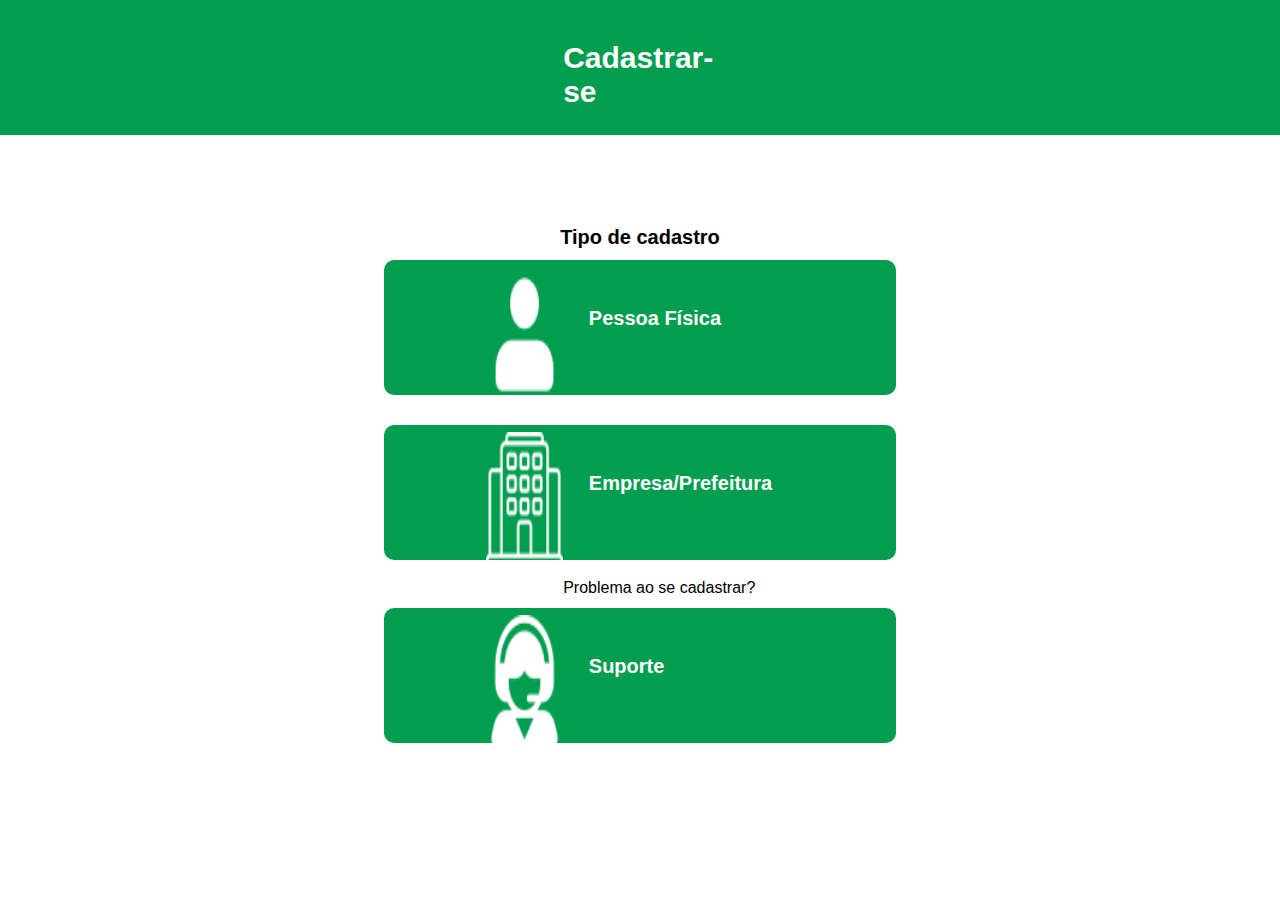
==== src/views/cadastre-se.html @ f5b8780c "initial commit, estrutura inicial do projeto" ====
<!DOCTYPE html>
<html lang="pt-br">
<head>
    <meta charset="UTF-8">
    <meta name="viewport" content="width=device-width, initial-scale=1.0">
    <link rel="shortcut icon" href="../img/icons/favicon.ico" type="image/x-icon">
    <link rel="stylesheet" href="../styles/cadastre-se.css">
    <title>Cadastre-se</title>
</head>
<body>
    <div class="container">
        <nav class="appBar">
            <h1 class="title_appBar">Cadastrar-se</h1>
        </nav>
        <div class="body_div_buttons">
            <div class="cont">
                <div class="title_cont_div">
                    <p>Tipo de cadastro</p>
                </div>
                <div class="button_acess">
                    <button class="bt">
                        <img class="img_button" src="../img/pessoa.png">
                        <h2 class="h2_button">Pessoa Física</h2>
                    </button>
                </div>
                <div class="button_acess">
                    <button class="bt">
                        <img class="img_button" src="../img/escritorio.png">
                        <h2 class="h2_button">Empresa/Prefeitura</h2>
                    </button>
                </div>
                <p class="position_suport">Problema ao se cadastrar?</p>
                <div class="button_acess">
                    <button class="bt">
                        <img class="img_button" src="../img/suporte-online.png">
                        <h2 class="h2_button">Suporte</h2>
                    </button>
                </div>
            </div>
        </div>
    </div>
</body>
</html>
---- src/styles/cadastre-se.css ----
*{
    padding: 0;
    margin: 0;
    font-family: Arial, Helvetica, sans-serif;
}

.container{
    width: 100%;
    box-sizing: border-box;
}

.appBar{
    width: 100%;
    height: 15vh;
    background-color: #029E4F;
}

.title_appBar{
    width: 13%;
    position: relative;
    top: 30%;
    left: 44%;
    font-size: 30px;
    color: white;
}

.body_div_buttons{
    width: 100%;
    height: 80vh;
}

.cont{
    width: 40%;
    height: 70vh;
    position: relative;
    left: 30%;
    top: 10%;
}

.title_cont_div{
    text-align: center;
    position: relative;
    top: 3%;
    font-size: 20px;
    font-weight: bold;
}

.button_acess{
    width: 100%;
    height: 15vh;
    margin-top: 30px;
}

.bt{
    width: 100%;
    height: 15vh;
    background-color: #029E4F;
    border: none;
    display: inline-flex;
    border-radius: 10px;
}

.img_button{
    width: 15%;
    position: relative;
    top: 5%;
    left: 20%;
}

.h2_button{
    color: white;
    position: relative;
    top: 35%;
    left: 25%;
}

.position_suport{
    position: relative;
    top: 3%;
    left: 35%;
}
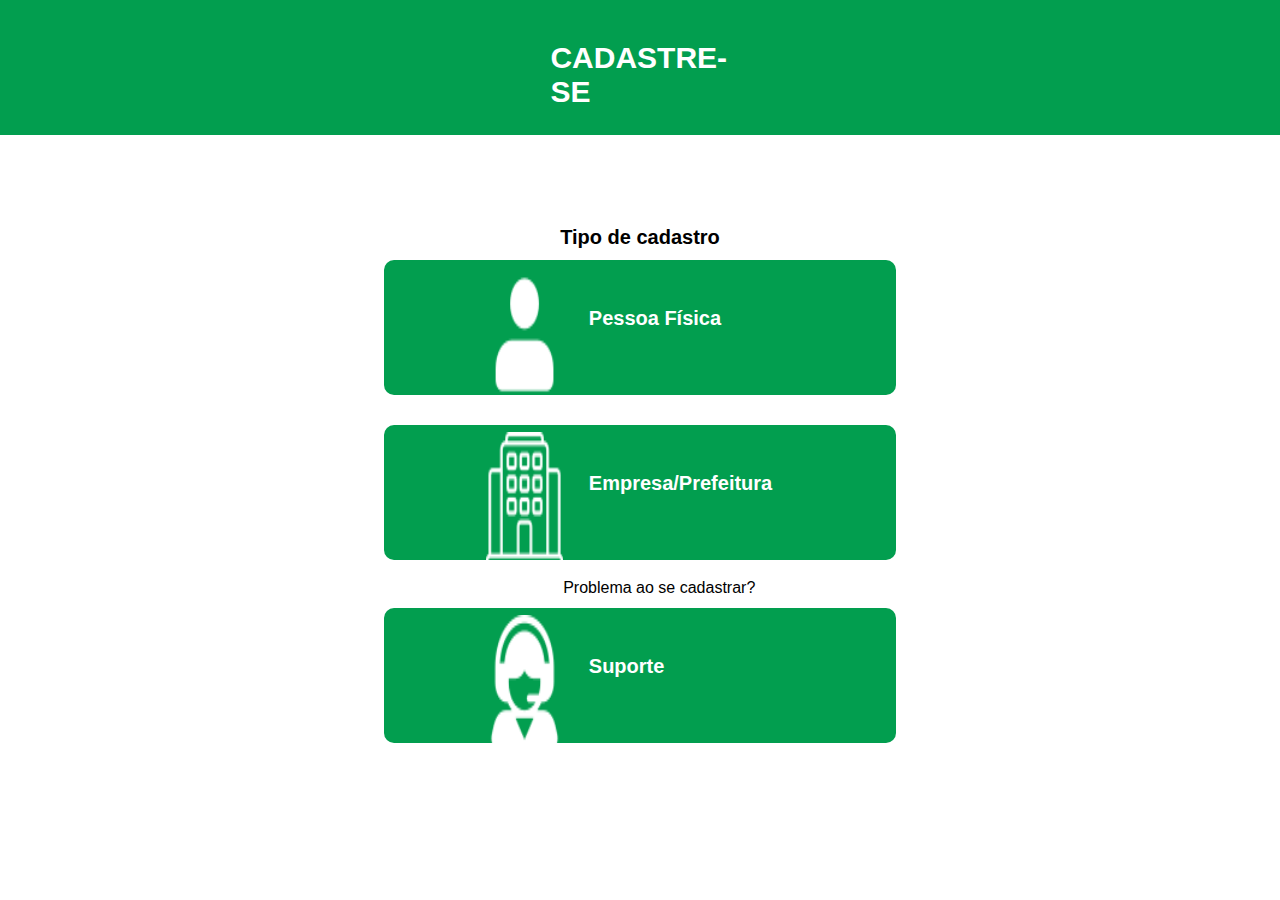
==== commit 16240f11: "Adicionado a tela de Empresas produção" ====
--- a/src/views/cadastre-se.html
+++ b/src/views/cadastre-se.html
@@ -10,7 +10,7 @@
 <body>
     <div class="container">
         <nav class="appBar">
-            <h1 class="title_appBar">Cadastrar-se</h1>
+            <h1 class="title_appBar">CADASTRE-SE</h1>
         </nav>
         <div class="body_div_buttons">
             <div class="cont">
--- a/src/styles/cadastre-se.css
+++ b/src/styles/cadastre-se.css
@@ -16,10 +16,10 @@
 }
 
 .title_appBar{
-    width: 13%;
+    width: 15%;
     position: relative;
     top: 30%;
-    left: 44%;
+    left: 43%;
     font-size: 30px;
     color: white;
 }
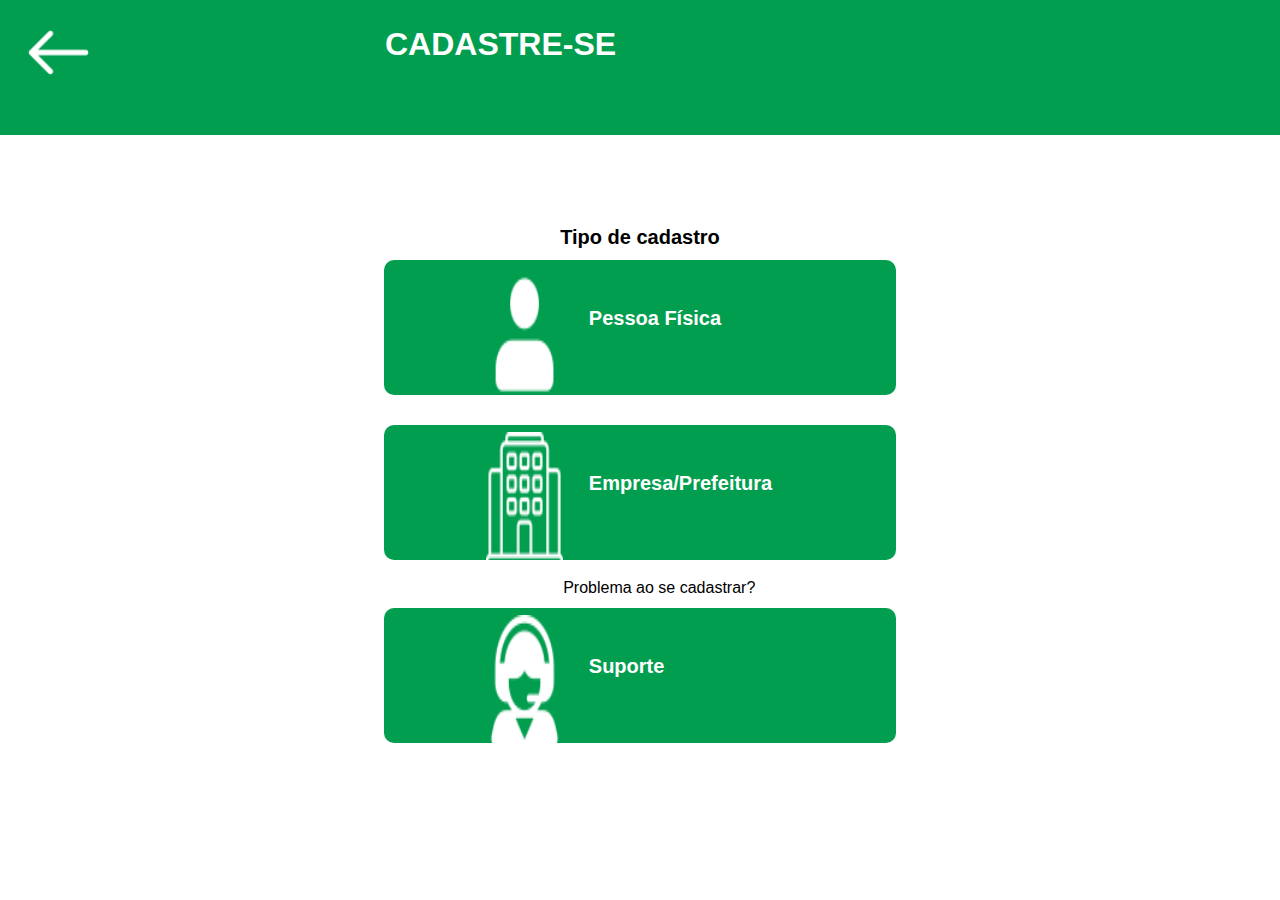
==== commit 26127867: "Views, JS, Style development" ====
--- a/src/views/cadastre-se.html
+++ b/src/views/cadastre-se.html
@@ -10,6 +10,7 @@
 <body>
     <div class="container">
         <nav class="appBar">
+            <img class="image_voltar_appBar" src="../img/de-volta.png" onclick="BackInIndex()">
             <h1 class="title_appBar">CADASTRE-SE</h1>
         </nav>
         <div class="body_div_buttons">
@@ -18,26 +19,30 @@
                     <p>Tipo de cadastro</p>
                 </div>
                 <div class="button_acess">
-                    <button class="bt">
+                    <button class="bt" onclick="CadastroPF()">
                         <img class="img_button" src="../img/pessoa.png">
                         <h2 class="h2_button">Pessoa Física</h2>
                     </button>
                 </div>
                 <div class="button_acess">
-                    <button class="bt">
+                    <button class="bt" onclick="CadastroEP()">
                         <img class="img_button" src="../img/escritorio.png">
                         <h2 class="h2_button">Empresa/Prefeitura</h2>
                     </button>
                 </div>
                 <p class="position_suport">Problema ao se cadastrar?</p>
                 <div class="button_acess">
-                    <button class="bt">
+                    <button class="bt" onclick="Suporte()">
                         <img class="img_button" src="../img/suporte-online.png">
                         <h2 class="h2_button">Suporte</h2>
                     </button>
                 </div>
             </div>
         </div>
+        <script src="../js/cadastro_pf.js"></script>
+        <script src="../js/cadastro_e_p.js"></script>
+        <script src="../js/suporte.js"></script>
+        <script src="../js/cadastre_se.js"></script>
     </div>
 </body>
 </html>--- a/src/styles/cadastre-se.css
+++ b/src/styles/cadastre-se.css
@@ -13,15 +13,22 @@
     width: 100%;
     height: 15vh;
     background-color: #029E4F;
+    display: flex;
+}
+
+.image_voltar_appBar{
+    position: relative;
+    top: 15%;
+    left: 2%;
+    height: 65px;
+    width: 65px;
 }
 
 .title_appBar{
-    width: 15%;
-    position: relative;
-    top: 30%;
-    left: 43%;
-    font-size: 30px;
+    font-size: 32px;
     color: white;
+    margin-left: 25%;
+    margin-top: 2%;
 }
 
 .body_div_buttons{
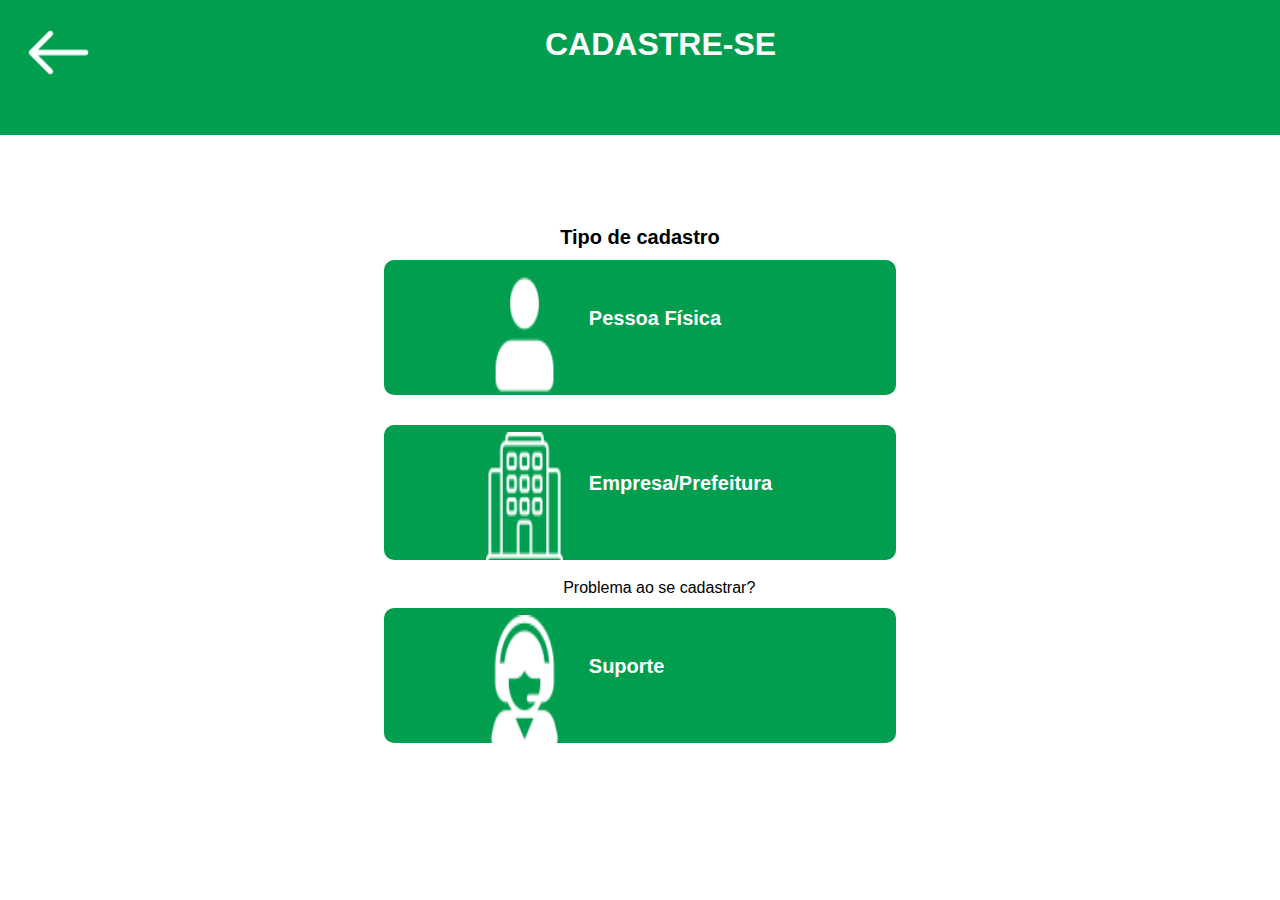
==== commit ad98223f: "Modificação de redirecionamento, e continuação dev telas" ====
--- a/src/views/cadastre-se.html
+++ b/src/views/cadastre-se.html
@@ -10,7 +10,7 @@
 <body>
     <div class="container">
         <nav class="appBar">
-            <img class="image_voltar_appBar" src="../img/de-volta.png" onclick="BackInIndex()">
+            <img class="image_voltar_appBar" src="../img/de-volta.png" onclick="CadastraSeParaIndex()">
             <h1 class="title_appBar">CADASTRE-SE</h1>
         </nav>
         <div class="body_div_buttons">
@@ -39,10 +39,7 @@
                 </div>
             </div>
         </div>
-        <script src="../js/cadastro_pf.js"></script>
-        <script src="../js/cadastro_e_p.js"></script>
-        <script src="../js/suporte.js"></script>
-        <script src="../js/cadastre_se.js"></script>
+        <script src="../js/redirection.js"></script>
     </div>
 </body>
 </html>--- a/src/styles/cadastre-se.css
+++ b/src/styles/cadastre-se.css
@@ -27,7 +27,7 @@
 .title_appBar{
     font-size: 32px;
     color: white;
-    margin-left: 25%;
+    margin-left: 37.5%;
     margin-top: 2%;
 }
 
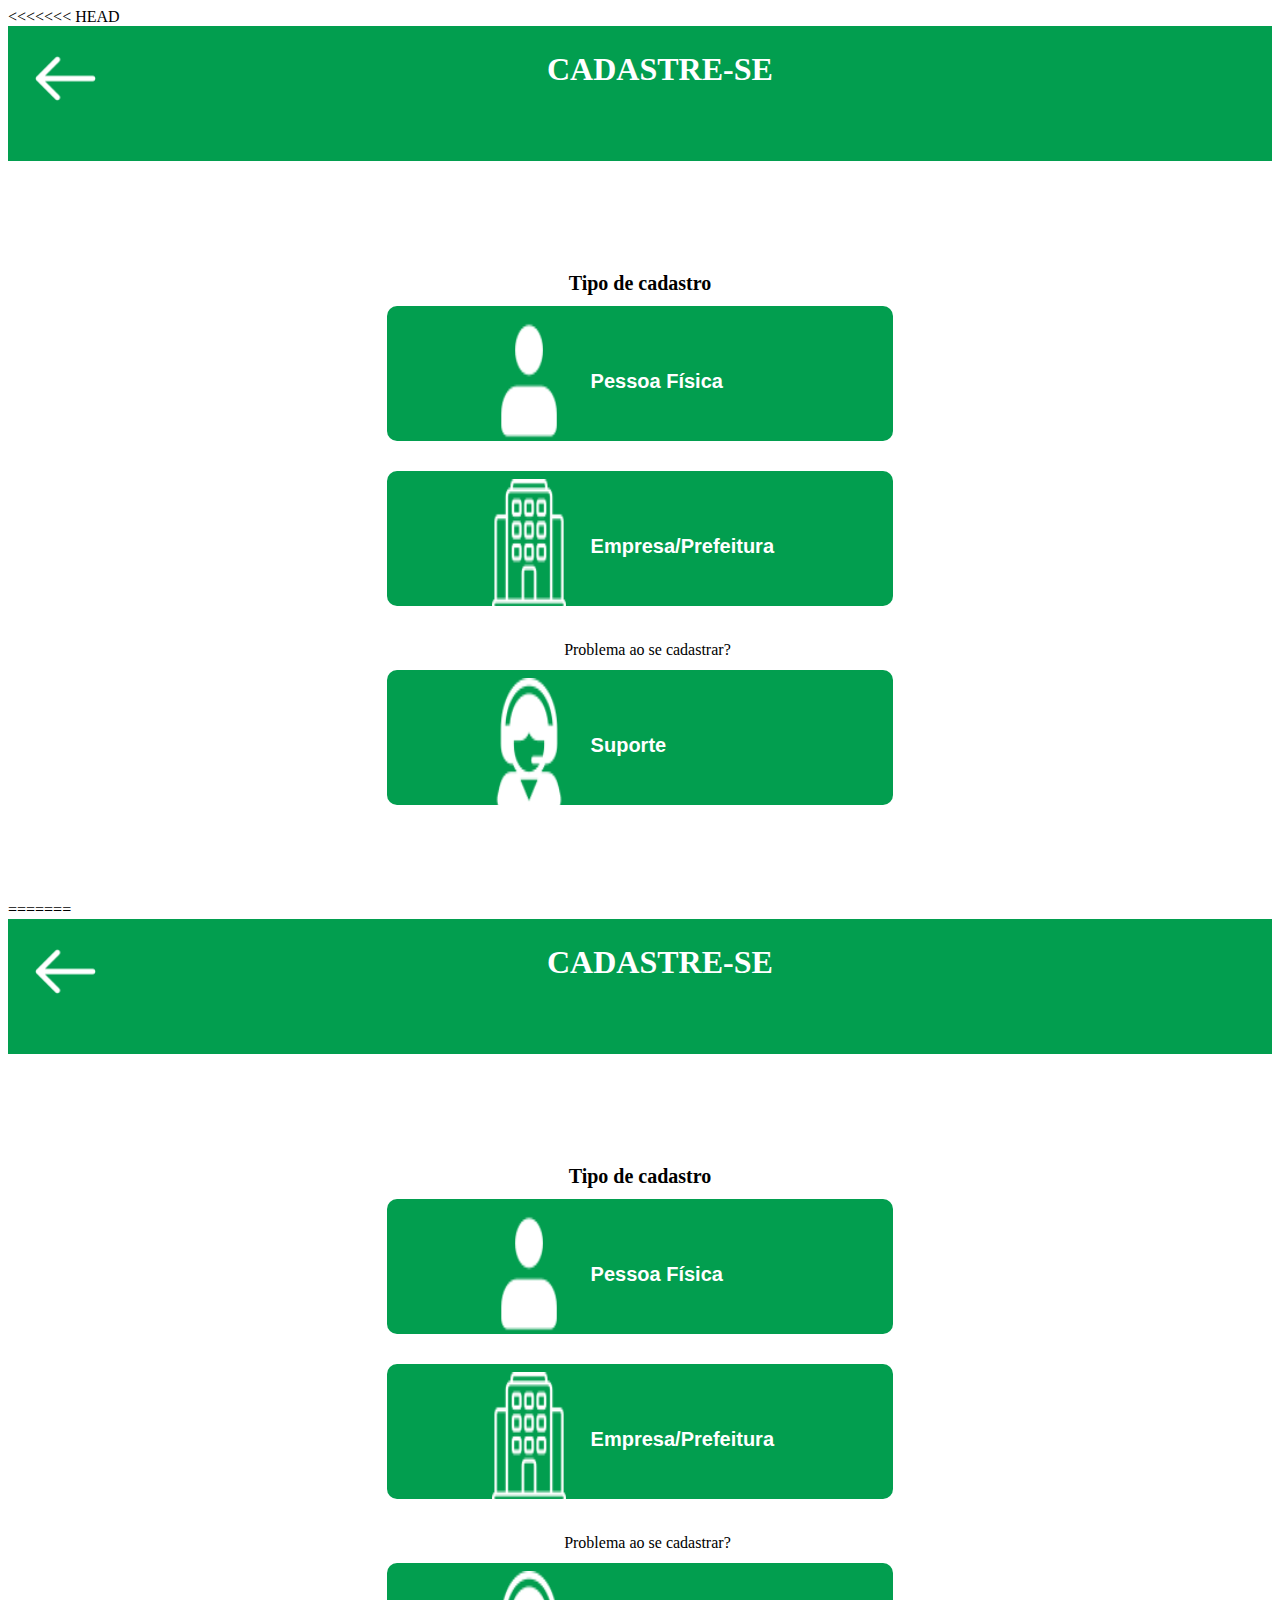
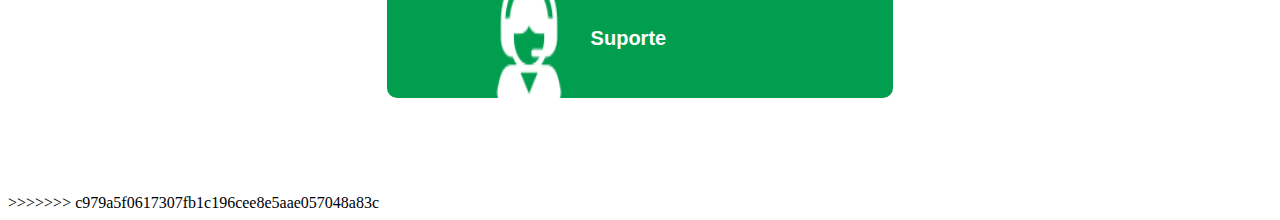
==== commit 68ea6cc7: "integração de algumas do resto das telas" ====
--- a/src/views/cadastre-se.html
+++ b/src/views/cadastre-se.html
@@ -1,3 +1,52 @@
+<<<<<<< HEAD
+<!DOCTYPE html>
+<html lang="pt-br">
+<head>
+    <meta charset="UTF-8">
+    <meta name="viewport" content="width=device-width, initial-scale=1.0">
+    <link rel="shortcut icon" href="../img/icons/favicon.ico" type="image/x-icon">
+    <link rel="stylesheet" href="../styles/cadastre-se.css">
+    <title>Cadastre-se</title>
+</head>
+<body>
+    <div class="container">
+        <nav class="appBar">
+            <img class="image_voltar_appBar" src="../img/de-volta.png" onclick="BackInIndex()">
+            <h1 class="title_appBar">CADASTRE-SE</h1>
+        </nav>
+        <div class="body_div_buttons">
+            <div class="cont">
+                <div class="title_cont_div">
+                    <p>Tipo de cadastro</p>
+                </div>
+                <div class="button_acess">
+                    <button class="bt" onclick="CadastroPF()">
+                        <img class="img_button" src="../img/pessoa.png">
+                        <h2 class="h2_button">Pessoa Física</h2>
+                    </button>
+                </div>
+                <div class="button_acess">
+                    <button class="bt" onclick="CadastroEP()">
+                        <img class="img_button" src="../img/escritorio.png">
+                        <h2 class="h2_button">Empresa/Prefeitura</h2>
+                    </button>
+                </div>
+                <p class="position_suport">Problema ao se cadastrar?</p>
+                <div class="button_acess">
+                    <button class="bt" onclick="Suporte()">
+                        <img class="img_button" src="../img/suporte-online.png">
+                        <h2 class="h2_button">Suporte</h2>
+                    </button>
+                </div>
+            </div>
+        </div>
+        <script src="../js/cadastro_pf.js"></script>
+        <script src="../js/cadastro_e_p.js"></script>
+        <script src="../js/suporte.js"></script>
+        <script src="../js/cadastre_se.js"></script>
+    </div>
+</body>
+=======
 <!DOCTYPE html>
 <html lang="pt-br">
 <head>
@@ -42,4 +91,5 @@
         <script src="../js/redirection.js"></script>
     </div>
 </body>
+>>>>>>> c979a5f0617307fb1c196cee8e5aae057048a83c
 </html>--- a/src/styles/cadastre-se.css
+++ b/src/styles/cadastre-se.css
@@ -1,3 +1,92 @@
+<<<<<<< HEAD
+*{
+    padding: 0;
+    margin: 0;
+    font-family: Arial, Helvetica, sans-serif;
+}
+
+.container{
+    width: 100%;
+    box-sizing: border-box;
+}
+
+.appBar{
+    width: 100%;
+    height: 15vh;
+    background-color: #029E4F;
+    display: flex;
+}
+
+.image_voltar_appBar{
+    position: relative;
+    top: 15%;
+    left: 2%;
+    height: 65px;
+    width: 65px;
+}
+
+.title_appBar{
+    font-size: 32px;
+    color: white;
+    margin-left: 37.5%;
+    margin-top: 2%;
+}
+
+.body_div_buttons{
+    width: 100%;
+    height: 80vh;
+}
+
+.cont{
+    width: 40%;
+    height: 70vh;
+    position: relative;
+    left: 30%;
+    top: 10%;
+}
+
+.title_cont_div{
+    text-align: center;
+    position: relative;
+    top: 3%;
+    font-size: 20px;
+    font-weight: bold;
+}
+
+.button_acess{
+    width: 100%;
+    height: 15vh;
+    margin-top: 30px;
+}
+
+.bt{
+    width: 100%;
+    height: 15vh;
+    background-color: #029E4F;
+    border: none;
+    display: inline-flex;
+    border-radius: 10px;
+}
+
+.img_button{
+    width: 15%;
+    position: relative;
+    top: 5%;
+    left: 20%;
+}
+
+.h2_button{
+    color: white;
+    position: relative;
+    top: 35%;
+    left: 25%;
+}
+
+.position_suport{
+    position: relative;
+    top: 3%;
+    left: 35%;
+=======
 *{
     padding: 0;
     margin: 0;
@@ -85,4 +174,5 @@
     position: relative;
     top: 3%;
     left: 35%;
+>>>>>>> c979a5f0617307fb1c196cee8e5aae057048a83c
 }--- a/src/styles/cadastre-se.css
+++ b/src/styles/cadastre-se.css
@@ -1,3 +1,92 @@
+<<<<<<< HEAD
+*{
+    padding: 0;
+    margin: 0;
+    font-family: Arial, Helvetica, sans-serif;
+}
+
+.container{
+    width: 100%;
+    box-sizing: border-box;
+}
+
+.appBar{
+    width: 100%;
+    height: 15vh;
+    background-color: #029E4F;
+    display: flex;
+}
+
+.image_voltar_appBar{
+    position: relative;
+    top: 15%;
+    left: 2%;
+    height: 65px;
+    width: 65px;
+}
+
+.title_appBar{
+    font-size: 32px;
+    color: white;
+    margin-left: 37.5%;
+    margin-top: 2%;
+}
+
+.body_div_buttons{
+    width: 100%;
+    height: 80vh;
+}
+
+.cont{
+    width: 40%;
+    height: 70vh;
+    position: relative;
+    left: 30%;
+    top: 10%;
+}
+
+.title_cont_div{
+    text-align: center;
+    position: relative;
+    top: 3%;
+    font-size: 20px;
+    font-weight: bold;
+}
+
+.button_acess{
+    width: 100%;
+    height: 15vh;
+    margin-top: 30px;
+}
+
+.bt{
+    width: 100%;
+    height: 15vh;
+    background-color: #029E4F;
+    border: none;
+    display: inline-flex;
+    border-radius: 10px;
+}
+
+.img_button{
+    width: 15%;
+    position: relative;
+    top: 5%;
+    left: 20%;
+}
+
+.h2_button{
+    color: white;
+    position: relative;
+    top: 35%;
+    left: 25%;
+}
+
+.position_suport{
+    position: relative;
+    top: 3%;
+    left: 35%;
+=======
 *{
     padding: 0;
     margin: 0;
@@ -85,4 +174,5 @@
     position: relative;
     top: 3%;
     left: 35%;
+>>>>>>> c979a5f0617307fb1c196cee8e5aae057048a83c
 }